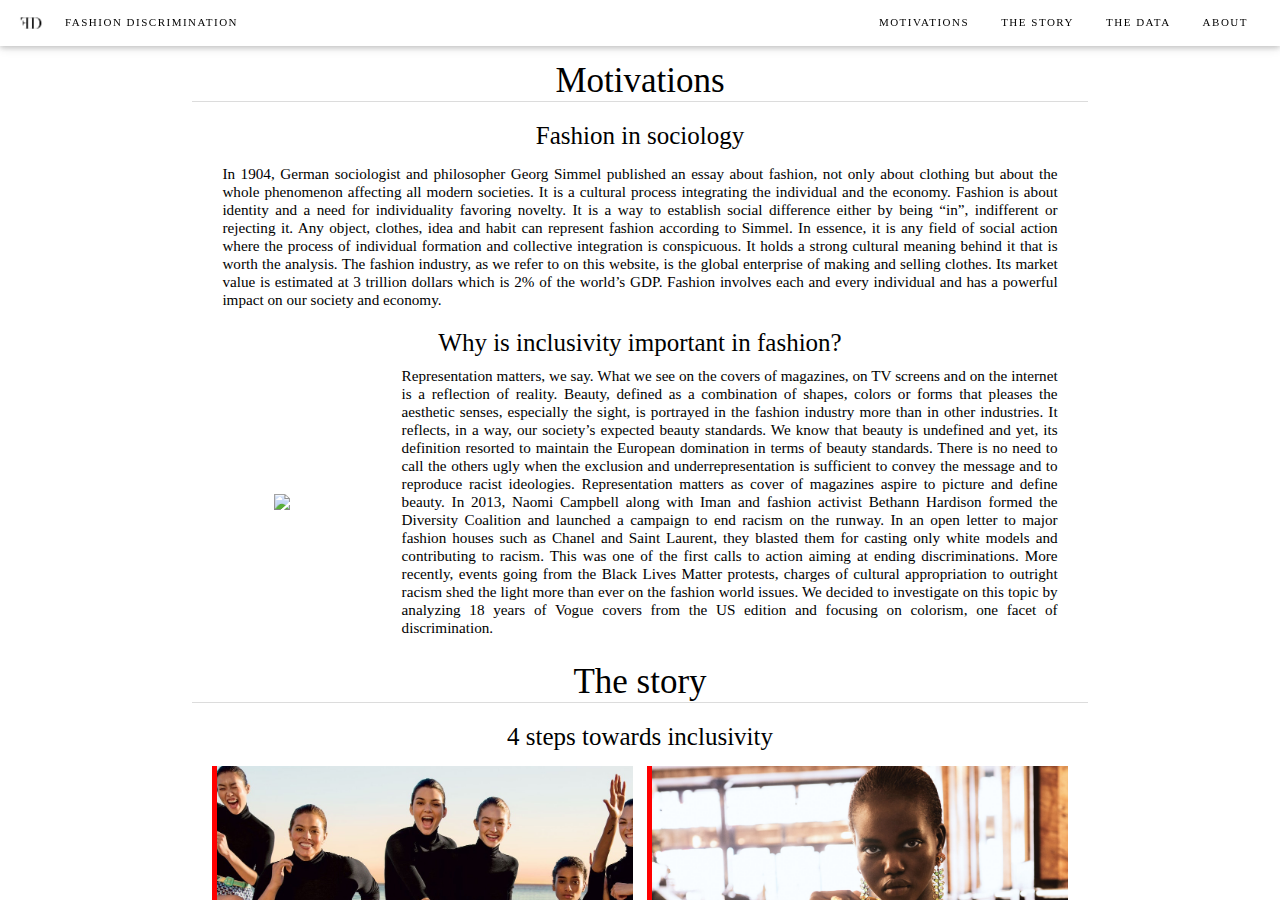
==== docs/index.html @ 19dc4356 "Update index.html" ====
<html>
<head>
<!-- Global site tag (gtag.js) - Google Analytics -->
	<script async src="https://www.googletagmanager.com/gtag/js?id=G-E72RQTN4ND">

	
	</script>
	<script>

  window.dataLayer = window.dataLayer || [];
  function gtag(){dataLayer.push(arguments);}
  gtag('js', new Date());
  gtag('config', 'G-E72RQTN4ND');
	
	</script>
<!-- Google Tag Manager -->
	<script>

(function(w,d,s,l,i){w[l]=w[l]||[];w[l].push({'gtm.start':
	new Date().getTime(),event:'gtm.js'});var f=d.getElementsByTagName(s)[0],
	j=d.createElement(s),dl=l!='dataLayer'?'&l='+l:'';j.async=true;j.src=
	'https://www.googletagmanager.com/gtm.js?id='+i+dl;f.parentNode.insertBefore(j,f);
	})(window,document,'script','dataLayer','GTM-WVWSXB2');
	
	</script>
<!-- End Google Tag Manager -->
	<title>FD - Fashion Discrimination</title>
	<link rel="shortcut icon" href="asset/favicon.ico" />
	<link rel="apple-touch-icon" href="asset/favicon.ico" />
	<meta http-equiv="Content-Type" content="text/html; charset=UTF-8" />
	<link rel="stylesheet" href="asset/css/style.css" />
	<link rel="stylesheet" href="asset/css/animate.css" />


	</script>
	<script src="https://ajax.googleapis.com/ajax/libs/jquery/3.2.1/jquery.min.js">

	
	</script>
	<script src="asset/script/script.js">

	
	</script>
</head>
<body class="accueilbody">
<!-- Google Tag Manager (noscript) -->
<noscript>
	<iframe src="https://www.googletagmanager.com/ns.html?id=GTM-WVWSXB2" height="0" width="0" style="display:none;visibility:hidden"></iframe> 
</noscript>
<!-- End Google Tag Manager (noscript) -->
<div align="center" style="overflow:auto; height:100%; weight:100%; position:relative;">
	<div class="w3-top">
		<div class="w3-bar w3-white w3-wide w3-padding w3-card">
			<img width="30px" align="left" src="asset/logo.png"> <a class="w3-bar-item2 w3-button hue"> <b>Fashion</b> Discrimination</a> 
			<div class="w3-right w3-hide-small">
				<a href="#top" class="w3-bar-item2 w3-button hue">Motivations</a> <a href="#articles_table" class="w3-bar-item2 w3-button hue">The Story</a> <a href="#data" class="w3-bar-item2 w3-button hue">The Data</a> <a href="#about" class="w3-bar-item2 w3-button hue">About</a> 
			</div>
		</div>
	</div>
	<p id="top" class="anchor">
	</p>
	<div class="box animated fadeinup">
		<div style="padding:35px 0 0 0;">
		</div>
		<div class="divth">
			Motivations 
		</div>
		<div id="ssdivth">Fashion in sociology</div>
		<p class="corps texte">
			In 1904, German sociologist and philosopher Georg Simmel published an essay about fashion, not only about clothing but about the whole phenomenon affecting all modern societies. It is a cultural process integrating the individual and the economy. Fashion is about identity and a need for individuality favoring novelty. It is a way to establish social difference either by being “in”, indifferent or rejecting it. Any object, clothes, idea and habit can represent fashion according to Simmel. In essence, it is any field of social action where the process of individual formation and collective integration is conspicuous. It holds a strong cultural meaning behind it that is worth the analysis. The fashion industry, as we refer to on this website, is the global enterprise of making and selling clothes. Its market value is estimated at 3 trillion dollars which is 2% of the world’s GDP. Fashion involves each and every individual and has a powerful impact on our society and economy.
	</p>
		<div id="ssdivth">
			Why is inclusivity important in fashion? 
		</div>
		
				<div class='row'>
				<div class='column2'>
							<img style="max-width: 100%"src="asset/images/homepage/voguecover1.jpeg" ></img> 
				</div>
				<div class='column corps'>
								Representation matters, we say. What we see on the covers of magazines, on TV screens and on the internet is a reflection of reality. Beauty, defined as a combination of shapes, colors or forms that pleases the aesthetic senses, especially the sight, is portrayed in the fashion industry more than in other industries. It reflects, in a way, our society’s expected beauty standards. We know that beauty is undefined and yet, its definition resorted to maintain the European domination in terms of beauty standards. There is no need to call the others ugly when the exclusion and underrepresentation is sufficient to convey the message and to reproduce racist ideologies. Representation matters as cover of magazines aspire to picture and define beauty. In 2013, Naomi Campbell along with Iman and fashion activist Bethann Hardison formed the Diversity Coalition and launched a campaign to end racism on the runway. In an open letter to major fashion houses such as Chanel and Saint Laurent, they blasted them for casting only white models and contributing to racism. This was one of the first calls to action aiming at ending discriminations. More recently, events going from the Black Lives Matter protests, charges of cultural appropriation to outright racism shed the light more than ever on the fashion world issues. We decided to investigate on this topic by analyzing 18 years of Vogue covers from the US edition and focusing on colorism, one facet of discrimination. 
				</div>
			</div>
	</div>

	<div class="box animated fadeinup">
		<div class="divth">
			The story 
		</div>
		<div id="ssdivth">
		4 steps towards inclusivity
		</div>
			<div class="anchor" id="articles_table">
	</div>
		<div class="wrap">
			
			<a href="articles/19years" "> 
			<div class="tile">
				<img src='asset/images/homepage/viz1.jpg' /> 
				
				<div class="text">
	
					<h1 class="animate-text">
						1. 19 Years of Vogue US Covers 
					</h1>
					<p class="animate-text">
						An investigation of 19 years of Vogue US covers filtered by skintones. Was Vogue as inclusive in the early 2000s? 
					</p>
					
				</div>
				
				</table>
			</div>
			</a> 
			
 <a href="articles/retrospective" "> 
			<div class="tile">
				<img src='asset/images/homepage/viz4.jpg' /> 
				<div class="text">
					<h1 class="animate-text">
						2. Retrospective 
					</h1>
					<p class="animate-text">
						Each model has her own story. Skintone representation and alteration can tell a lot about mentality. 
					</p>
				</div>
			</div>
			</a>
			
			
		</div>
		
		
		<div class="wrap">
					<a href="articles/birthplaces"> 
			<div class="tile">
				<img src='https://github.com/fashiondiscrimination/fashiondiscrimination.github.io/blob/main/docs/asset/images/homepage/viz3.jpg?raw=true' /> 
				<div class="text">
					<h1 class="animate-text">
						3. Horizons 
					</h1>
					<p class="animate-text">
					Diversity is about all horizons. Is a skintone enough?
					</p>
				</div>
			</div>	</a>
		
			
			 <a href="articles/cover_race"> 
			<div class="tile">
				<img src='asset/images/homepage/viz2.jpg' /> 
				<div class="text">
					<h1 class="animate-text">
						4. Models Race
					</h1>
					<p class="animate-text">
						Who is going to win the race for the most covers?  
					</p>
				</div>
			</div>
			</a> 
			
		</div>
	</div>
	
	<div style="" class="box animated fadeinup">
		<p class="anchor" id="data">
		</p>
		<div class="divth">
			The Data 
		</div>
		<p class="corps texte">
			We downloaded the covers from The Vogue Archive website. We used the data from January 2000 to December 2018.
		<br><br>
		Then, we processed the covers with Python scripts following those steps:
		<br><br>
		- Identification of model faces by facial detection using the OpenCV library : we identified the region of the face and we cropped the images down to size.
		<br><br>
		<img src="asset/images/homepage/i1.png" width="500"/>
		<br><br>
		- Identification of the skin tone and the lightness value : we fitted several k-means clustering models to. The clustering models varied in terms of which features were used (rgb and hsl color values) as well as how many clusters were formed (2 or 3). The script filtered out just the pixels that were determined by the computer model to contain skin, and calculated and stored the median rgb color, as well as the corresponding lightness value. The results of all of the valid clustering models were averaged together.		
		<br><br>
		<img src="asset/images/homepage/i2.png" width="500"/>
	</div>
	<div style="" class="box animated fadeinup">
		<div class="divth">
			About 
		</div>
		<p id="about" class="anchor">
		</p>
		<table width="100%" id="contacttable">
			<td class="footer2" style="padding: 3em; width: 30em;" valign="center"> We are four students at ENSAE Paris : Erwan, Lilia, Sarah, Amale. This website has been made for a data storytelling project and is aimed at raising awareness about discriminations in the fashion industry with innovative data science tools.<br> </td>
				</td>
				
				
					<td  style="padding: 1em;" valign="top"> 
				<div style="width: 100%">
					<iframe width="100%" height="200" frameborder="0" scrolling="no" marginheight="0" marginwidth="0" src="https://maps.google.com/maps?width=100%25&amp;height=200&amp;hl=en&amp;q=5%20avenue%20Henry%20Le%20Chatelier%2091120%20Palaiseau+(ENSAE)&amp;t=&amp;z=14&amp;ie=UTF8&amp;iwloc=B&amp;output=embed"></iframe> 
				</div>
				</td>
				
				
					<td style="padding: 3em;" valign="center"> 
				<p class="footer2" style="text-align:left">
				Contact us : <br> <a href="mailto:fashiondiscrimination@gmail.com" style="text-decoration: underline">fashiondiscrimination@gmail.com</a> 
				</p>
			</td>
			
				
			
			</table>
		</div>
	</div>
</div>
</body>
</html>
---- docs/asset/css/style.css ----
/* polices
font-family: 'Open Sans Condensed', sans-serif;
font-family: 'Abril Fatface', cursive;
font-family: 'Parisienne', cursive;
*/
/* --------------------
En tête
-------------------- */

@import 'asset/css/font-awesome.min.css';
@import 'Font_1/font_stylesheet.css';
@import url(//db.onlinewebfonts.com/c/966f3ed4332d5651f58424eb7c31d09f?family=Chap+Regular);


::-webkit-scrollbar {	width: 0; background: transparent;}

hr {	width: 85%;}
.accueilbody {	
	background-color: rgba(256, 256, 256, .3);
	scroll-behavior: smooth;
	
}

.articlebody {	
	background-color: rgba(256, 256, 256, .3);
	}

a {	
	color: black;
	text-decoration: none;	
}

a.link {	
	color: gray;
	-webkit-text-decoration: underline dotted gray;
}

/*************************************************************************/

/**************************	tableaux	**************************/

/*************************************************************************/


.divth {
		font-size: 35px; 
		font-family:'Canela-Light';
		text-align: center;
		color: black; 
		border-bottom: 0.5px solid #DCDCDC;
		margin-bottom: 15px;
		margin-top: 50x;	
			width: 100%;
}

	#ssdivth {
		font-size: 25px; 
		font-family:'Canela-Light';
		text-align: center;
		color: black; 
		margin-bottom: 10px;
		margin-top: 20px;
}



#contacttable, #propostable {
	margin: auto; 
	border-spacing: 0; 
	border-collapse: collapse;
	width: 100%;
}

	#contacttable td {
		font-size:10px;
		margin: auto;
	}

#socialcontact {
	margin: auto;  
	font-size: 45px; 
	color: rgba(133, 109, 142, 1.0);
}

	#socialcontact td {
		transition: all 1s;
	}

	#socialcontact td:hover {
		color: rgba(133, 109, 142, 0.5); 
		transition: all 1s;
	}

.thumb {
	width: 100%; 
	transition: all 1s;
}

.thumbarttitle {
	margin: auto; 
	font-size: 20px; 
	font-weight: bold;
}

.thumbcorps {
	padding: 0 20px; 
	margin: auto;
}

/*************************************************************************/

/************************** texte mise en forme	**************************/

/*************************************************************************/

.titre {
	font-size: 5em; 
	font-family: 'Canela-Light'; /**, cursive; **/
	margin: 1em 0 0 0;
	width: fit-content;
	padding: 0 .4em;
	
}

.pagetitre {	
	text-align: center; 
	font-size: 1.5em;
}


.corps {
	font-family: 'GT Walsheim Pro';
	font-weight: 100;
	color: black; 
	text-align: justify; 
	font-size: 0.95em;
	padding: 0 2em;
}



.quote {
	font-size: 1.5em;
	font-family: 'Canela-Light';
	padding: 0 2em;
}

.footer2 {
	font-family: 'GT Pressura Mono Light Light';
	color: black; 
	text-align: justify; 
	font-size: 12px;
	padding: 0 2em;
}


.foot {
	padding:20px 0 0 0;
}


/*************************************************************************/

/**************************	mise en page	**************************/

/*************************************************************************/
	
.box {
	width: 70%; 
	height: auto;
	margin: 2% 0;
}

/*************************************************************************/

/**************************	articles	**************************/

/*************************************************************************/

.artfond {
	width: 70%; 
	margin: 0;
	background: white; 
	font-family: 'GT Welsheim Pro';
	padding: 0 0 0 0;

}

.artititre {
	color: black;
	font-size: 3em; 
	font-family: 'Canela-Light';
	line-height: 1;
	margin-bottom: 3%; margin-top: 4%; margin-left:0;
	text-align:center;
}

#backbutton {
	font-family: 'GT Walsheim Pro';
	font-size: 0.9em;
	color: black;
	top: 0; 
	left: 0;
	padding: 1em;
	position: fixed;
}

#backbutton a {	
	color: black
}

.artimeta {
	color: gray;
	font-family: 'Open Sans', sans-serif;
	padding: 2em;
	text-align: right;
	display: block;
}



.petittitre {
	color: white;
	text-transform: uppercase;
	display: inline-block;
	text-align: center;
	background: black;
	font-size: 1.5em;
	width: 100%;
	margin-bottom: 0.3em;
}

.petittitre2 {
	color: black;
	text-transform: uppercase;
	background: white;
	font-size: 2em;
	padding: .3em;
	font-family: 'Open Sans Condensed', sans-serif;
}

#tousarticles, #tousarticlesbar, #tousarticlestable, #categories, #motsclef {
	width: 100%;
	border-spacing: 1em;
}

#tousarticles {
	margin-top: 2.4em;
}

#tousarticlesbar {
	margin-bottom: 5em;
}

	#tousarticles td, #tousarticlesbar td {
		background: white; 
		padding: 0 .5em;
		text-transform: uppercase; 
		font-family: 'GT Walsheim Pro';
	}

	#tousarticlesbar td{
		font-size: 1.7em;
		font-family: 'GT Walsheim Pro', sans-serif;
		width: 33%;
	}

	#tousarticlestable td {
		width: 25%;
		font-family: 'GT Walsheim Pro';
		font-size: 1em;
		padding: 1em;
		background-size: contain;
		background-repeat: no-repeat;
	}

	#tousarticlestable td p {
		padding: 1em; 
		background: rgba(256, 256, 256, .8);
	}

	 #categories td, #motsclef td {
		background: rgba(256, 256, 256, .8);
		color: black;
		font-size: 1.7em;
		font-family: 'GT Walsheim Pro';
		width: 25%;
		padding: 1.4em;
		transition: all 1s;
	}

		#categories td:hover {
			background: #efcdc3;
			color: white;
			transition: all 1.4s;
		}
		
		#motsclef td:hover {
			background: #c4cfcf;
			color: white;
			transition: all 1.4s;
		}

.meftitre1 {
		font-family: 'GT Walsheim Pro' ; 
		font-weight: bold;
		font-style:normal;
		font-size:0.9em;
		text-transform: uppercase;
		letter-spacing: 1px; 
		color: black; 
}



/*************************************************************************/

/**************************	autres		**************************/

/*************************************************************************/

.hue {
	background-color: '#FFFFFF'; /**-webkit-linear-gradient(120deg, #da8c7b, #55bdba);
	-webkit-background-clip: text;
	-webkit-text-fill-color: transparent;
	-webkit-animation: hue 5s infinite linear;
	-moz-animation: hue 5s infinite linear;**/
}


.hue:hover {
	background-image: -webkit-linear-gradient(120deg, #18ddaa, #20529d);
	-webkit-background-clip: text;
	-webkit-text-fill-color: transparent;
	-webkit-animation: hue 5s infinite linear;
	-moz-animation: hue 5s infinite linear;
}


.hue2 {
	background-image: -webkit-linear-gradient(120deg, #18ddaa, #20529d);
	-webkit-background-clip: text;
	-webkit-text-fill-color: transparent;
	-webkit-animation: hue 1s infinite linear;
	-moz-animation: hue 1s infinite linear;
}




.anchor {	
	position: absolute; top: -50px;
}

.sound, .play {	
	color: white;
}

.heart{ }

/*************************************************************************/

/**************************	animations	**************************/

/*************************************************************************/

@-webkit-keyframes hue {
	from {	
		-webkit-filter: hue-rotate(0deg);
	}
	to {	
		-webkit-filter: hue-rotate(360deg);
	}
}

@-webkit-keyframes hue2 {
	from {	
		-webkit-filter: hue-rotate(0deg);
	}
	to {	
		-webkit-filter: hue-rotate(360deg);
	}
}

/*************************************************************************/

/**************************FLEX STYLE	**************************/

/*************************************************************************/


.row {
  display: flex;
  flex-direction: row;
  flex-wrap: row wrap;
  width: 100%;
}

.column {
  display: flex;
  flex-direction: column;
  flex: 1;
}

.column2 {
   flex-shrink: 0; 
  flex-basis:20%;
  min-width: 20%;
  display:table-cell; vertical-align:top; text-align:center;
  margin:auto;
overflow:hidden;
}

/*************************************************************************/

/**************************	Top bar style	**************************/

/*************************************************************************/

.w3-top,.w3-bottom{position:fixed;width:100%;z-index:1}.w3-top{top:0}.w3-bottom{bottom:0}
.w3-bar{width:100%;overflow:hidden}.w3-center .w3-bar{display:inline-block;width:auto}
.w3-bar .w3-bar-item{font-family:'Canela-Light';padding:8px 16px;float:left;width:auto;border:none;display:block;outline:0} 
.w3-bar .w3-bar-item2{font-family: 'GT Walsheim Pro' ; 
		font-weight: 300;
		font-style:normal;
		font-size:11px;
		letter-spacing: 1.5px;
		text-transform: uppercase; 
		color: black;padding:8px 16px;
		float:left;
		width:auto;
		border:none;
		display:block;
		outline:0}
.w3-bar .w3-dropdown-hover,.w3-bar .w3-dropdown-click{position:static;float:left}
.w3-bar .w3-button{white-space:normal}

.w3-white,.w3-hover-white:hover{color:#000!important;background-color:#fff!important}
.w3-wide{letter-spacing:0px}
.w3-padding{padding:8px 16px!important}
.w3-card,.w3-card-2{box-shadow:0 2px 5px 0 rgba(0,0,0,0.16),0 2px 10px 0 rgba(0,0,0,0.12)}
.w3-right{float:right!important}


html{box-sizing:border-box}*,*:before,*:after{box-sizing:inherit}
html{-ms-text-size-adjust:100%;-webkit-text-size-adjust:100%}body{margin:0}


.w3-bar-block .w3-bar-item{width:100%;display:block;padding:8px 16px;text-align:left;border:none;white-space:normal;float:none;outline:0}
.w3-bar-block.w3-center .w3-bar-item{text-align:center}.w3-block{display:block;width:100%}
.w3-responsive{display:block;overflow-x:auto}
.w3-container:after,.w3-container:before,.w3-panel:after,.w3-panel:before,.w3-row:after,.w3-row:before,.w3-row-padding:after,.w3-row-padding:before,
.w3-cell-row:before,.w3-cell-row:after,.w3-clear:after,.w3-clear:before,.w3-bar:before,.w3-bar:after{content:"";display:table;clear:both}
.w3-col,.w3-half,.w3-third,.w3-twothird,.w3-threequarter,.w3-quarter{float:left;width:100%}
.w3-col.s1{width:8.33333%}.w3-col.s2{width:16.66666%}.w3-col.s3{width:24.99999%}.w3-col.s4{width:33.33333%}
.w3-col.s5{width:41.66666%}.w3-col.s6{width:49.99999%}.w3-col.s7{width:58.33333%}.w3-col.s8{width:66.66666%}
.w3-col.s9{width:74.99999%}.w3-col.s10{width:83.33333%}.w3-col.s11{width:91.66666%}.w3-col.s12{width:99.99999%}
@media (min-width:601px){.w3-col.m1{width:8.33333%}.w3-col.m2{width:16.66666%}.w3-col.m3,.w3-quarter{width:24.99999%}.w3-col.m4,.w3-third{width:33.33333%}
.w3-col.m5{width:41.66666%}.w3-col.m6,.w3-half{width:49.99999%}.w3-col.m7{width:58.33333%}.w3-col.m8,.w3-twothird{width:66.66666%}
.w3-col.m9,.w3-threequarter{width:74.99999%}.w3-col.m10{width:83.33333%}.w3-col.m11{width:91.66666%}.w3-col.m12{width:99.99999%}}
@media (min-width:993px){.w3-col.l1{width:8.33333%}.w3-col.l2{width:16.66666%}.w3-col.l3{width:24.99999%}.w3-col.l4{width:33.33333%}
.w3-col.l5{width:41.66666%}.w3-col.l6{width:49.99999%}.w3-col.l7{width:58.33333%}.w3-col.l8{width:66.66666%}
.w3-col.l9{width:74.99999%}.w3-col.l10{width:83.33333%}.w3-col.l11{width:91.66666%}.w3-col.l12{width:99.99999%}}
.w3-rest{overflow:hidden}.w3-stretch{margin-left:-16px;margin-right:-16px}
.w3-content,.w3-auto{margin-left:auto;margin-right:auto}.w3-content{max-width:980px}.w3-auto{max-width:1140px}
.w3-cell-row{display:table;width:100%}.w3-cell{display:table-cell}
.w3-cell-top{vertical-align:top}.w3-cell-middle{vertical-align:middle}.w3-cell-bottom{vertical-align:bottom}
.w3-hide{display:none!important}.w3-show-block,.w3-show{display:block!important}.w3-show-inline-block{display:inline-block!important}
@media (max-width:1205px){.w3-auto{max-width:95%}}
@media (max-width:720px){.w3-modal-content{margin:0 10px;width:auto!important}.w3-modal{padding-top:30px}
.w3-dropdown-hover.w3-mobile .w3-dropdown-content,.w3-dropdown-click.w3-mobile .w3-dropdown-content{position:relative}	
.w3-hide-small{display:none!important}.w3-mobile{display:block;width:100%!important}.w3-bar-item.w3-mobile,.w3-dropdown-hover.w3-mobile,.w3-dropdown-click.w3-mobile{text-align:center}
.w3-dropdown-hover.w3-mobile,.w3-dropdown-hover.w3-mobile .w3-btn,.w3-dropdown-hover.w3-mobile .w3-button,.w3-dropdown-click.w3-mobile,.w3-dropdown-click.w3-mobile .w3-btn,.w3-dropdown-click.w3-mobile .w3-button{width:100%}}
@media (max-width:768px){.w3-modal-content{width:500px}.w3-modal{padding-top:50px}}
@media (min-width:993px){.w3-modal-content{width:900px}.w3-hide-large{display:none!important}.w3-sidebar.w3-collapse{display:block!important}}
@media (max-width:2000px) and (min-width:701px){.w3-hide-medium{display:none!important}}
@media (max-width:2000px){.w3-sidebar.w3-collapse{display:none}.w3-main{margin-left:0!important;margin-right:0!important}.w3-auto{max-width:100%}}
.w3-overlay{position:fixed;display:none;width:100%;height:100%;top:0;left:0;right:0;bottom:0;background-color:rgba(0,0,0,0.5);z-index:2}
.w3-display-topleft{position:absolute;left:0;top:0}.w3-display-topright{position:absolute;right:0;top:0}
.w3-display-bottomleft{position:absolute;left:0;bottom:0}.w3-display-bottomright{position:absolute;right:0;bottom:0}
.w3-display-middle{position:absolute;top:50%;left:50%;transform:translate(-50%,-50%);-ms-transform:translate(-50%,-50%)}
.w3-display-left{position:absolute;top:50%;left:0%;transform:translate(0%,-50%);-ms-transform:translate(-0%,-50%)}
.w3-display-right{position:absolute;top:50%;right:0%;transform:translate(0%,-50%);-ms-transform:translate(0%,-50%)}
.w3-display-topmiddle{position:absolute;left:50%;top:0;transform:translate(-50%,0%);-ms-transform:translate(-50%,0%)}
.w3-display-bottommiddle{position:absolute;left:50%;bottom:0;transform:translate(-50%,0%);-ms-transform:translate(-50%,0%)}
.w3-display-container:hover .w3-display-hover{display:block}.w3-display-container:hover span.w3-display-hover{display:inline-block}.w3-display-hover{display:none}
.w3-display-position{position:absolute}
.w3-circle{border-radius:50%}
.w3-round-small{border-radius:2px}.w3-round,.w3-round-medium{border-radius:4px}.w3-round-large{border-radius:8px}.w3-round-xlarge{border-radius:16px}.w3-round-xxlarge{border-radius:32px}
.w3-row-padding,.w3-row-padding>.w3-half,.w3-row-padding>.w3-third,.w3-row-padding>.w3-twothird,.w3-row-padding>.w3-threequarter,.w3-row-padding>.w3-quarter,.w3-row-padding>.w3-col{padding:0 8px}
.w3-container,.w3-panel{padding:0.01em 16px}.w3-panel{margin-top:16px;margin-bottom:16px}
.w3-code,.w3-codespan{font-family:Consolas,"courier new";font-size:16px}
.w3-code{width:auto;background-color:#fff;padding:8px 12px;border-left:4px solid #4CAF50;word-wrap:break-word}
.w3-codespan{color:crimson;background-color:#f1f1f1;padding-left:4px;padding-right:4px;font-size:110%}

/*
TILES ARTICLES
*/
@media (max-width: 100px) {
  .wrap {
  display: flex;
   flex-direction: row;
    justify-content: center;
    margin: 10px auto;
    position: absolute;
    text-align:center;
    flex-wrap: wrap;
  }
  
}

.tile
{
  width:47%;
  height:200px;
    
  margin:5px;
  background-color:rgb(255,0,0);
  display:inline-block;
  background-size:cover;
  position:relative;
  cursor:pointer;
  transition: all 0.4s ease-out;
  
  overflow:hidden;
  color:white;
  font-family:'GT Walsheim Pro';
  
  text-align: left;
}
.tile img
{
  height:100%;
  position:absolute;
  top:0;
  left:5;
  z-index:0;
  transition: all 0.4s ease-out;
}
.tile .text
{
/*   z-index:99; */
  position:absolute;
  padding:30px;
  height:calc(100% - 60px);
 font-size: 10px;
}
.tile h1
{

  font-weight:bold;
  margin:0;
  transform: translateX(200px);

}
.tile h2
{
  font-weight:100;
  margin:20px 0 0 0;
  font-style:italic;
   transform: translateX(200px);
}
.tile p
{

  font-weight:300;
  margin:20px 0 0 0;
  line-height: 20px;
  transform: translateX(-200px);
  transition-delay: 0.2s;
    font-style:italic;
}
.animate-text
{
  opacity:0;
  transition: all 0.6s ease-in-out;
}
.tile:hover
{

  transform:scale(1.05);
}
.tile:hover img
{
  opacity: 0.2;
}
.tile:hover .animate-text
{
  transform:translateX(0);
  opacity:1;
}


.tile:hover span
{
  opacity:1;
  transform:translateY(0px);
}
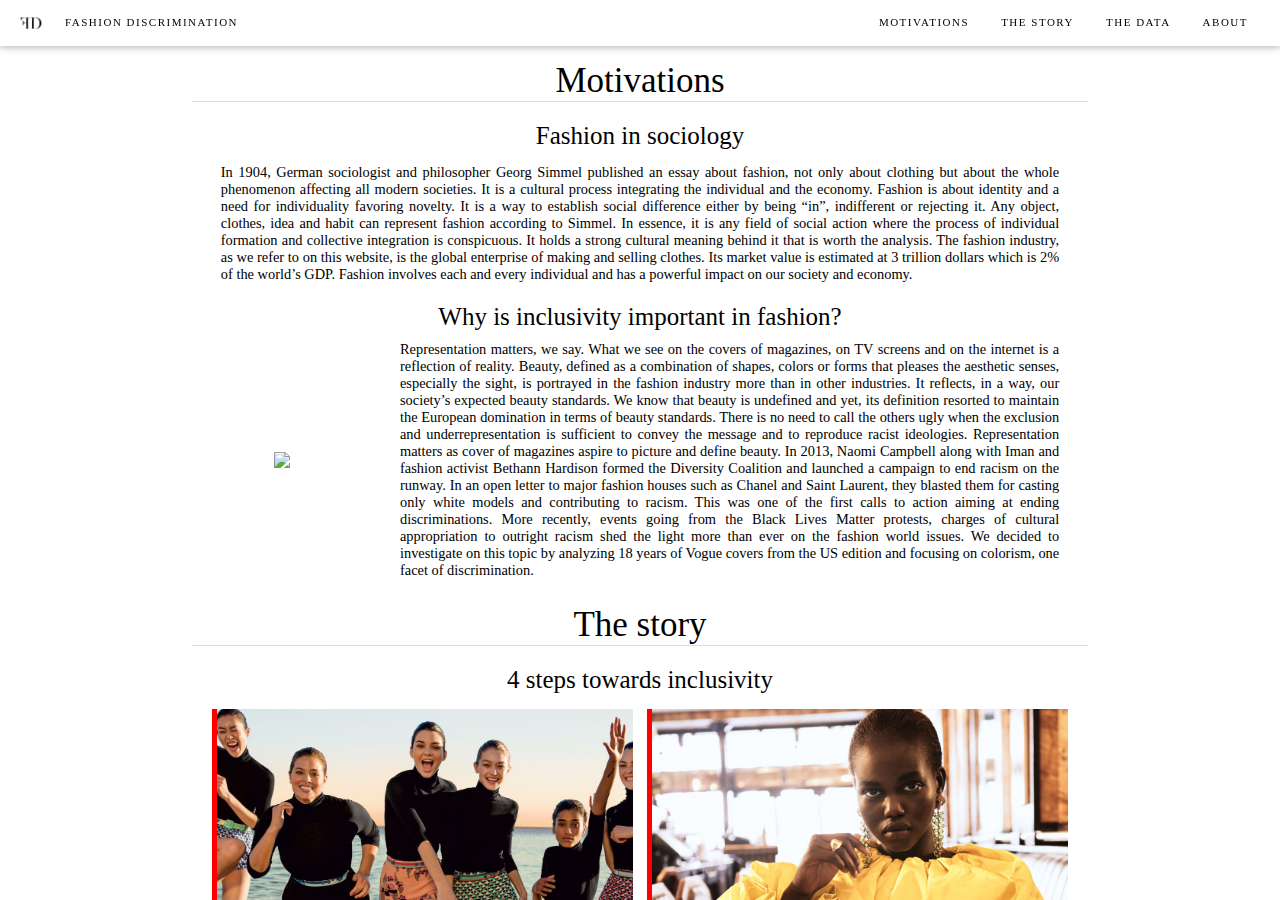
==== commit aae26e16: "update" ====
--- a/docs/index.html
+++ b/docs/index.html
@@ -8,30 +8,44 @@
 	<script>
 
   window.dataLayer = window.dataLayer || [];
-  function gtag(){dataLayer.push(arguments);}
-  gtag('js', new Date());
-  gtag('config', 'G-E72RQTN4ND');
+function gtag() {
+	dataLayer.push(arguments);
+}
+
+gtag('js', new Date());
+gtag('config', 'G-E72RQTN4ND');
 	
 	</script>
 <!-- Google Tag Manager -->
 	<script>
 
-(function(w,d,s,l,i){w[l]=w[l]||[];w[l].push({'gtm.start':
-	new Date().getTime(),event:'gtm.js'});var f=d.getElementsByTagName(s)[0],
-	j=d.createElement(s),dl=l!='dataLayer'?'&l='+l:'';j.async=true;j.src=
-	'https://www.googletagmanager.com/gtm.js?id='+i+dl;f.parentNode.insertBefore(j,f);
-	})(window,document,'script','dataLayer','GTM-WVWSXB2');
-	
-	</script>
-<!-- End Google Tag Manager -->
-	<title>FD - Fashion Discrimination</title>
+(function(w, d, s, l, i) {
+	w[l] = w[l] || [];
+	w[l].push({
+		'gtm.start': new Date().getTime(),
+		event: 'gtm.js'
+	});
+	var f = d.getElementsByTagName(s)[0],
+		j = d.createElement(s),
+		dl = l != 'dataLayer'?'&l=' + l: '';
+	j.async = true;
+	j.src = 'https://www.googletagmanager.com/gtm.js?id=' +i + dl;
+	f.parentNode.insertBefore(j, f);
+})(window, document, 'script', 'dataLayer', 'GTM-WVWSXB2');
+		
+		</script>
+	<!-- End Google Tag Manager -->
+		<title>FD - Fashion Discrimination</title>
+	
 	<link rel="shortcut icon" href="asset/favicon.ico" />
+	
 	<link rel="apple-touch-icon" href="asset/favicon.ico" />
+	
 	<meta http-equiv="Content-Type" content="text/html; charset=UTF-8" />
+	
 	<link rel="stylesheet" href="asset/css/style.css" />
+	
 	<link rel="stylesheet" href="asset/css/animate.css" />
-
-
 	</script>
 	<script src="https://ajax.googleapis.com/ajax/libs/jquery/3.2.1/jquery.min.js">
 
@@ -43,174 +57,163 @@
 	</script>
 </head>
 <body class="accueilbody">
-<!-- Google Tag Manager (noscript) -->
-<noscript>
-	<iframe src="https://www.googletagmanager.com/ns.html?id=GTM-WVWSXB2" height="0" width="0" style="display:none;visibility:hidden"></iframe> 
-</noscript>
-<!-- End Google Tag Manager (noscript) -->
-<div align="center" style="overflow:auto; height:100%; weight:100%; position:relative;">
-	<div class="w3-top">
-		<div class="w3-bar w3-white w3-wide w3-padding w3-card">
-			<img width="30px" align="left" src="asset/logo.png"> <a class="w3-bar-item2 w3-button hue"> <b>Fashion</b> Discrimination</a> 
-			<div class="w3-right w3-hide-small">
-				<a href="#top" class="w3-bar-item2 w3-button hue">Motivations</a> <a href="#articles_table" class="w3-bar-item2 w3-button hue">The Story</a> <a href="#data" class="w3-bar-item2 w3-button hue">The Data</a> <a href="#about" class="w3-bar-item2 w3-button hue">About</a> 
+	<!-- Google Tag Manager (noscript) -->
+	<noscript>
+		<iframe src="https://www.googletagmanager.com/ns.html?id=GTM-WVWSXB2" height="0" width="0" style="display:none;visibility:hidden"></iframe>
+	</noscript>
+	<!-- End Google Tag Manager (noscript) -->
+	<div align="center" style="overflow:auto; height:100%; weight:100%; position:relative;">
+		<div class="w3-top">
+			<div class="w3-bar w3-white w3-wide w3-padding w3-card">
+				<img width="30px" align="left" src="asset/logo.png"><a class="w3-bar-item2 w3-button hue"> <b>Fashion</b> Discrimination</a>
+				
+				<div class="w3-right w3-hide-small"><a href="#top" class="w3-bar-item2 w3-button hue">Motivations</a> <a href="#articles_table" class="w3-bar-item2 w3-button hue">The Story</a> <a href="#data" class="w3-bar-item2 w3-button hue">The Data</a> <a href="#about" class="w3-bar-item2 w3-button hue">About</a></div>
+			</div>
+		</div>
+		
+		<p id="top" class="anchor"></p>
+		
+		<div class="box animated fadeinup">
+			<div style="padding:35px 0 0 0;"></div>
+			
+			<div class="divth">Motivations</div>
+			
+			<div id="ssdivth">Fashion in sociology</div>
+			
+			<p class="corps texte">In 1904, German sociologist and philosopher Georg Simmel published an essay about fashion, not only about clothing but about the whole phenomenon affecting all modern societies. It is a cultural process integrating the individual and the economy. Fashion is about identity and a need for individuality favoring novelty. It is a way to establish social difference either by being “in”, indifferent or rejecting it. Any object, clothes, idea and habit can represent fashion according to Simmel. In essence, it is any field of social action where the process of individual formation and collective integration is conspicuous. It holds a strong cultural meaning behind it that is worth the analysis. The fashion industry, as we refer to on this website, is the global enterprise of making and selling clothes. Its market value is estimated at 3 trillion dollars which is 2% of the world’s GDP. Fashion involves each and every individual and has a powerful impact on our society and economy.</p>
+			
+			<div id="ssdivth">Why is inclusivity important in fashion?</div>
+			
+			<div class='row'>
+				<div class='column2'>
+					<img style="max-width: 100%"src="asset/images/homepage/voguecover1.jpeg" >
+					</img>
+				</div>
+				
+				<div class='column corps'>Representation matters, we say. What we see on the covers of magazines, on TV screens and on the internet is a reflection of reality. Beauty, defined as a combination of shapes, colors or forms that pleases the aesthetic senses, especially the sight, is portrayed in the fashion industry more than in other industries. It reflects, in a way, our society’s expected beauty standards. We know that beauty is undefined and yet, its definition resorted to maintain the European domination in terms of beauty standards. There is no need to call the others ugly when the exclusion and underrepresentation is sufficient to convey the message and to reproduce racist ideologies. Representation matters as cover of magazines aspire to picture and define beauty. In 2013, Naomi Campbell along with Iman and fashion activist Bethann Hardison formed the Diversity Coalition and launched a campaign to end racism on the runway. In an open letter to major fashion houses such as Chanel and Saint Laurent, they blasted them for casting only white models and contributing to racism. This was one of the first calls to action aiming at ending discriminations. More recently, events going from the Black Lives Matter protests, charges of cultural appropriation to outright racism shed the light more than ever on the fashion world issues. We decided to investigate on this topic by analyzing 18 years of Vogue covers from the US edition and focusing on colorism, one facet of discrimination.</div>
+			</div>
+		</div>
+		
+		<div class="box animated fadeinup">
+			<div class="divth">The story</div>
+			
+			<div id="ssdivth">4 steps towards inclusivity</div>
+			
+			<div class="anchor" id="articles_table"></div>
+			
+			<div class="wrap"><a href="articles/19years" "> 
+				<div class="tile">
+					<img src='asset/images/homepage/viz1.jpg' /> 
+					
+					<div class="text">
+		
+						<h1 class="animate-text">
+							1. 19 Years of Vogue US Covers 
+						</h1>
+						<p class="animate-text">
+							An investigation of 19 years of Vogue US covers filtered by skintones. Was Vogue as inclusive in the early 2000s? 
+						</p>
+						
+					</div>
+					
+					</table>
+				</div>
+				</a> 
+				
+	 <a href="articles/retrospective" ">
+				<div class="tile">
+					<img src='asset/images/homepage/viz4.jpg' />
+					
+					<div class="text">
+						<h1 class="animate-text">2. Retrospective</h1>
+						
+						<p class="animate-text">Each model has her own story. Skintone representation and alteration can tell a lot about mentality.</p>
+					</div>
+				</div>
+			</a></div>
+			
+			<div class="wrap"><a href="articles/birthplaces">
+				<div class="tile">
+					<img src='https://github.com/fashiondiscrimination/fashiondiscrimination.github.io/blob/main/docs/asset/images/homepage/viz3.jpg?raw=true' />
+					
+					<div class="text">
+						<h1 class="animate-text">3. Horizons</h1>
+						
+						<p class="animate-text">Diversity is about all horizons. Is a skintone enough?</p>
+					</div>
+				</div>
+				</a>
+				
+					
+					 <a href="articles/cover_race">
+					<div class="tile">
+						<img src='asset/images/homepage/viz2.jpg' />
+						
+						<div class="text">
+							<h1 class="animate-text">4. Models Race</h1>
+							
+							<p class="animate-text">Who is going to win the race for the most covers?</p>
+						</div>
+					</div>
+			</a></div>
+		</div>
+		
+		<div style="" class="box animated fadeinup">
+			<p class="anchor" id="data"></p>
+			
+			<div class="divth">The Data</div>
+			
+			<div class='row'>
+				<div class='column corps'>The Vogue covers data is collected from the website The Pudding [1]. We were able to perform the faces detection and skin tone extractions thanks to their open-source data and scripts. The data obtained are the covers of the Vogue magazine from January 2000 to December 2018 on the Vogue Archive Website. <br>
+					The covers are processed following those steps: the identification of model faces by facial detection using the OpenCV library The identification of the skin tone and the lightness values with k-means clustering. In the first article, skin colors are grouped using a k-means clustering algorithm with the average tone being the center of the cluster. In the third article, models’ birth countries are retrieved on Wikipedia with a scrapping algorithm using BS4. <br>  Figures about the 2020 Fashion Week are collected from the Business of Fashion website [2] where they provide insightful information about inclusivity during FW.  Most of the events and facts described in our articles come from Wikipedia or diverse news sources and pages such as Diet Prada [3]. Flourish, Datawrapper, Plotly.js were used to create dynamic visualizations. 
+					
+				</div>
+				
+				<div class='column'>
+					
+									
+					<img align="center" src="asset/images/homepage/i1.png" width="300" />
+					</img>
+					<br> <br>
+					<img  src="asset/images/homepage/i2.png" width="300" />
+					</img>
+				</div>
+			</div>
+
+
+			
+		</div>
+		
+		<div style="" class="box animated fadeinup">
+			<div class="divth">About</div>
+			
+			<p id="about" class="anchor"></p>
+			
+			<table width="100%" id="contacttable">
+				<td class="footer2" style="padding: 3em; width: 30em;" valign="center">We are four students at ENSAE Paris : Erwan, Lilia, Sarah, Amale. This website has been made for a data storytelling project and is aimed at raising awareness about discriminations in the fashion industry with innovative data science tools.
+					<br>
+				</td>
+				</td>
+				
+				<td  style="padding: 1em;" valign="top">
+					<div style="width: 100%">
+						<iframe width="100%" height="200" frameborder="0" scrolling="no" marginheight="0" marginwidth="0" src="https://maps.google.com/maps?width=100%25&amp;height=200&amp;hl=en&amp;q=5%20avenue%20Henry%20Le%20Chatelier%2091120%20Palaiseau+(ENSAE)&amp;t=&amp;z=14&amp;ie=UTF8&amp;iwloc=B&amp;output=embed"></iframe>
+					</div>
+				</td>
+				
+				<td style="padding: 3em;" valign="center">
+					<p class="footer2" style="text-align:left">Contact us :
+					<br><a href="mailto:fashiondiscrimination@gmail.com" style="text-decoration: underline">fashiondiscrimination@gmail.com</a></p>
+				</td>
+			</table>
+			
+			<div class='footnotes'>[1] The Pudding, "Colorism in High Fashion" : <a href='https://pudding.cool/2019/04/vogue/'>https://pudding.cool/2019/04/vogue/</a>
+				
+			<br>[2] Business of Fashion, "Fashion’s Long Road to Inclusivity"  : <a href='https://www.businessoffashion.com/articles/news-analysis/fashions-long-road-to-inclusivity'>https://www.businessoffashion.com/articles/news-analysis/fashions-long-road-to-inclusivity</a>
+			<br>[3] @diet_prada instagram account : <a href='https://www.instagram.com/diet_prada/?hl=fr'>https://www.instagram.com/diet_prada/</a>
 			</div>
 		</div>
 	</div>
-	<p id="top" class="anchor">
-	</p>
-	<div class="box animated fadeinup">
-		<div style="padding:35px 0 0 0;">
-		</div>
-		<div class="divth">
-			Motivations 
-		</div>
-		<div id="ssdivth">Fashion in sociology</div>
-		<p class="corps texte">
-			In 1904, German sociologist and philosopher Georg Simmel published an essay about fashion, not only about clothing but about the whole phenomenon affecting all modern societies. It is a cultural process integrating the individual and the economy. Fashion is about identity and a need for individuality favoring novelty. It is a way to establish social difference either by being “in”, indifferent or rejecting it. Any object, clothes, idea and habit can represent fashion according to Simmel. In essence, it is any field of social action where the process of individual formation and collective integration is conspicuous. It holds a strong cultural meaning behind it that is worth the analysis. The fashion industry, as we refer to on this website, is the global enterprise of making and selling clothes. Its market value is estimated at 3 trillion dollars which is 2% of the world’s GDP. Fashion involves each and every individual and has a powerful impact on our society and economy.
-	</p>
-		<div id="ssdivth">
-			Why is inclusivity important in fashion? 
-		</div>
-		
-				<div class='row'>
-				<div class='column2'>
-							<img style="max-width: 100%"src="asset/images/homepage/voguecover1.jpeg" ></img> 
-				</div>
-				<div class='column corps'>
-								Representation matters, we say. What we see on the covers of magazines, on TV screens and on the internet is a reflection of reality. Beauty, defined as a combination of shapes, colors or forms that pleases the aesthetic senses, especially the sight, is portrayed in the fashion industry more than in other industries. It reflects, in a way, our society’s expected beauty standards. We know that beauty is undefined and yet, its definition resorted to maintain the European domination in terms of beauty standards. There is no need to call the others ugly when the exclusion and underrepresentation is sufficient to convey the message and to reproduce racist ideologies. Representation matters as cover of magazines aspire to picture and define beauty. In 2013, Naomi Campbell along with Iman and fashion activist Bethann Hardison formed the Diversity Coalition and launched a campaign to end racism on the runway. In an open letter to major fashion houses such as Chanel and Saint Laurent, they blasted them for casting only white models and contributing to racism. This was one of the first calls to action aiming at ending discriminations. More recently, events going from the Black Lives Matter protests, charges of cultural appropriation to outright racism shed the light more than ever on the fashion world issues. We decided to investigate on this topic by analyzing 18 years of Vogue covers from the US edition and focusing on colorism, one facet of discrimination. 
-				</div>
-			</div>
 	</div>
-
-	<div class="box animated fadeinup">
-		<div class="divth">
-			The story 
-		</div>
-		<div id="ssdivth">
-		4 steps towards inclusivity
-		</div>
-			<div class="anchor" id="articles_table">
-	</div>
-		<div class="wrap">
-			
-			<a href="articles/19years" "> 
-			<div class="tile">
-				<img src='asset/images/homepage/viz1.jpg' /> 
-				
-				<div class="text">
-	
-					<h1 class="animate-text">
-						1. 19 Years of Vogue US Covers 
-					</h1>
-					<p class="animate-text">
-						An investigation of 19 years of Vogue US covers filtered by skintones. Was Vogue as inclusive in the early 2000s? 
-					</p>
-					
-				</div>
-				
-				</table>
-			</div>
-			</a> 
-			
- <a href="articles/retrospective" "> 
-			<div class="tile">
-				<img src='asset/images/homepage/viz4.jpg' /> 
-				<div class="text">
-					<h1 class="animate-text">
-						2. Retrospective 
-					</h1>
-					<p class="animate-text">
-						Each model has her own story. Skintone representation and alteration can tell a lot about mentality. 
-					</p>
-				</div>
-			</div>
-			</a>
-			
-			
-		</div>
-		
-		
-		<div class="wrap">
-					<a href="articles/birthplaces"> 
-			<div class="tile">
-				<img src='https://github.com/fashiondiscrimination/fashiondiscrimination.github.io/blob/main/docs/asset/images/homepage/viz3.jpg?raw=true' /> 
-				<div class="text">
-					<h1 class="animate-text">
-						3. Horizons 
-					</h1>
-					<p class="animate-text">
-					Diversity is about all horizons. Is a skintone enough?
-					</p>
-				</div>
-			</div>	</a>
-		
-			
-			 <a href="articles/cover_race"> 
-			<div class="tile">
-				<img src='asset/images/homepage/viz2.jpg' /> 
-				<div class="text">
-					<h1 class="animate-text">
-						4. Models Race
-					</h1>
-					<p class="animate-text">
-						Who is going to win the race for the most covers?  
-					</p>
-				</div>
-			</div>
-			</a> 
-			
-		</div>
-	</div>
-	
-	<div style="" class="box animated fadeinup">
-		<p class="anchor" id="data">
-		</p>
-		<div class="divth">
-			The Data 
-		</div>
-		<p class="corps texte">
-			We downloaded the covers from The Vogue Archive website. We used the data from January 2000 to December 2018.
-		<br><br>
-		Then, we processed the covers with Python scripts following those steps:
-		<br><br>
-		- Identification of model faces by facial detection using the OpenCV library : we identified the region of the face and we cropped the images down to size.
-		<br><br>
-		<img src="asset/images/homepage/i1.png" width="500"/>
-		<br><br>
-		- Identification of the skin tone and the lightness value : we fitted several k-means clustering models to. The clustering models varied in terms of which features were used (rgb and hsl color values) as well as how many clusters were formed (2 or 3). The script filtered out just the pixels that were determined by the computer model to contain skin, and calculated and stored the median rgb color, as well as the corresponding lightness value. The results of all of the valid clustering models were averaged together.		
-		<br><br>
-		<img src="asset/images/homepage/i2.png" width="500"/>
-	</div>
-	<div style="" class="box animated fadeinup">
-		<div class="divth">
-			About 
-		</div>
-		<p id="about" class="anchor">
-		</p>
-		<table width="100%" id="contacttable">
-			<td class="footer2" style="padding: 3em; width: 30em;" valign="center"> We are four students at ENSAE Paris : Erwan, Lilia, Sarah, Amale. This website has been made for a data storytelling project and is aimed at raising awareness about discriminations in the fashion industry with innovative data science tools.<br> </td>
-				</td>
-				
-				
-					<td  style="padding: 1em;" valign="top"> 
-				<div style="width: 100%">
-					<iframe width="100%" height="200" frameborder="0" scrolling="no" marginheight="0" marginwidth="0" src="https://maps.google.com/maps?width=100%25&amp;height=200&amp;hl=en&amp;q=5%20avenue%20Henry%20Le%20Chatelier%2091120%20Palaiseau+(ENSAE)&amp;t=&amp;z=14&amp;ie=UTF8&amp;iwloc=B&amp;output=embed"></iframe> 
-				</div>
-				</td>
-				
-				
-					<td style="padding: 3em;" valign="center"> 
-				<p class="footer2" style="text-align:left">
-				Contact us : <br> <a href="mailto:fashiondiscrimination@gmail.com" style="text-decoration: underline">fashiondiscrimination@gmail.com</a> 
-				</p>
-			</td>
-			
-				
-			
-			</table>
-		</div>
-	</div>
-</div>
 </body>
 </html>
--- a/docs/asset/css/style.css
+++ b/docs/asset/css/style.css
@@ -7,14 +7,19 @@
 En tête
 -------------------- */
 
-@import 'asset/css/font-awesome.min.css';
 @import 'Font_1/font_stylesheet.css';
-@import url(//db.onlinewebfonts.com/c/966f3ed4332d5651f58424eb7c31d09f?family=Chap+Regular);
-
+
+@media (min-width: 768px) {
+        .hidediv {
+          display: none;
+        }
+      }
 
 ::-webkit-scrollbar {	width: 0; background: transparent;}
 
 hr {	width: 85%;}
+
+
 .accueilbody {	
 	background-color: rgba(256, 256, 256, .3);
 	scroll-behavior: smooth;
@@ -133,7 +138,7 @@
 	font-weight: 100;
 	color: black; 
 	text-align: justify; 
-	font-size: 0.95em;
+	font-size: 0.9em;
 	padding: 0 2em;
 }
 
@@ -158,6 +163,16 @@
 	padding:20px 0 0 0;
 }
 
+
+.footnotes{
+	font-family: 'GT Pressura Mono Light Light';
+	color: black;
+	text-align: left; 
+	font-size: 0.5em;
+	border-top: 0.3px solid #DCDCDC;
+	margin-top: 15px;
+	padding: 5px;
+}
 
 /*************************************************************************/
 
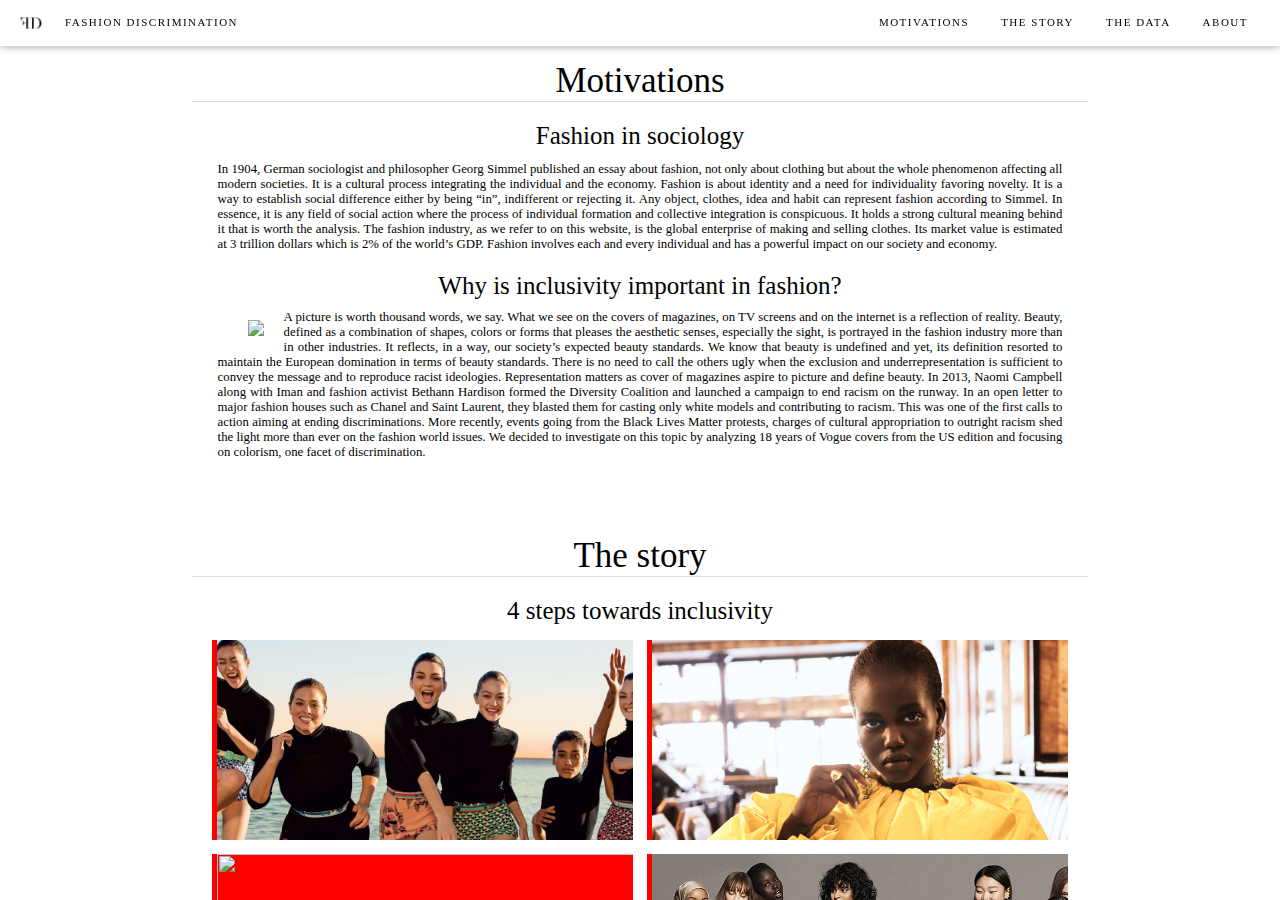
==== commit 8c6d5f20: "HTML UPDATE" ====
--- a/docs/index.html
+++ b/docs/index.html
@@ -84,14 +84,12 @@
 			
 			<div id="ssdivth">Why is inclusivity important in fashion?</div>
 			
-			<div class='row'>
-				<div class='column2'>
-					<img style="max-width: 100%"src="asset/images/homepage/voguecover1.jpeg" >
+			<div class='corps' style="min-height: 200px;">
+					<img style="max-height:200px ; width: auto; margin: 10 20 10 30;" align="left" src="asset/images/homepage/voguecover1.jpeg" >
 					</img>
-				</div>
-				
-				<div class='column corps'>Representation matters, we say. What we see on the covers of magazines, on TV screens and on the internet is a reflection of reality. Beauty, defined as a combination of shapes, colors or forms that pleases the aesthetic senses, especially the sight, is portrayed in the fashion industry more than in other industries. It reflects, in a way, our society’s expected beauty standards. We know that beauty is undefined and yet, its definition resorted to maintain the European domination in terms of beauty standards. There is no need to call the others ugly when the exclusion and underrepresentation is sufficient to convey the message and to reproduce racist ideologies. Representation matters as cover of magazines aspire to picture and define beauty. In 2013, Naomi Campbell along with Iman and fashion activist Bethann Hardison formed the Diversity Coalition and launched a campaign to end racism on the runway. In an open letter to major fashion houses such as Chanel and Saint Laurent, they blasted them for casting only white models and contributing to racism. This was one of the first calls to action aiming at ending discriminations. More recently, events going from the Black Lives Matter protests, charges of cultural appropriation to outright racism shed the light more than ever on the fashion world issues. We decided to investigate on this topic by analyzing 18 years of Vogue covers from the US edition and focusing on colorism, one facet of discrimination.</div>
-			</div>
+			
+			A picture is worth thousand words, we say. What we see on the covers of magazines, on TV screens and on the internet is a reflection of reality. Beauty, defined as a combination of shapes, colors or forms that pleases the aesthetic senses, especially the sight, is portrayed in the fashion industry more than in other industries. It reflects, in a way, our society’s expected beauty standards. We know that beauty is undefined and yet, its definition resorted to maintain the European domination in terms of beauty standards. There is no need to call the others ugly when the exclusion and underrepresentation is sufficient to convey the message and to reproduce racist ideologies. Representation matters as cover of magazines aspire to picture and define beauty. In 2013, Naomi Campbell along with Iman and fashion activist Bethann Hardison formed the Diversity Coalition and launched a campaign to end racism on the runway. In an open letter to major fashion houses such as Chanel and Saint Laurent, they blasted them for casting only white models and contributing to racism. This was one of the first calls to action aiming at ending discriminations. More recently, events going from the Black Lives Matter protests, charges of cultural appropriation to outright racism shed the light more than ever on the fashion world issues. We decided to investigate on this topic by analyzing 18 years of Vogue covers from the US edition and focusing on colorism, one facet of discrimination.</div>
+
 		</div>
 		
 		<div class="box animated fadeinup">
@@ -102,25 +100,25 @@
 			<div class="anchor" id="articles_table"></div>
 			
 			<div class="wrap"><a href="articles/19years" "> 
-				<div class="tile">
-					<img src='asset/images/homepage/viz1.jpg' /> 
+							<div class="tile">
+								<img src='asset/images/homepage/viz1.jpg' /> 
+								
+								<div class="text">
 					
-					<div class="text">
-		
-						<h1 class="animate-text">
-							1. 19 Years of Vogue US Covers 
-						</h1>
-						<p class="animate-text">
-							An investigation of 19 years of Vogue US covers filtered by skintones. Was Vogue as inclusive in the early 2000s? 
-						</p>
-						
-					</div>
-					
-					</table>
-				</div>
-				</a> 
-				
-	 <a href="articles/retrospective" ">
+									<h1 class="animate-text">
+										1. 19 Years of Vogue US Covers 
+									</h1>
+									<p class="animate-text">
+										An investigation of 19 years of Vogue US covers filtered by skintones. Was Vogue as inclusive in the early 2000s? 
+									</p>
+									
+								</div>
+								
+								</table>
+							</div>
+							</a> 
+							
+				 <a href="articles/retrospective" ">
 				<div class="tile">
 					<img src='asset/images/homepage/viz4.jpg' />
 					
@@ -139,13 +137,13 @@
 					<div class="text">
 						<h1 class="animate-text">3. Horizons</h1>
 						
-						<p class="animate-text">Diversity is about all horizons. Is a skintone enough?</p>
+						<p class="animate-text">Diversity is about all horizons. Is a skin color enough?</p>
 					</div>
 				</div>
 				</a>
-				
-					
-					 <a href="articles/cover_race">
+			
+				
+				 <a href="articles/cover_race">
 					<div class="tile">
 						<img src='asset/images/homepage/viz2.jpg' />
 						
@@ -163,25 +161,16 @@
 			
 			<div class="divth">The Data</div>
 			
-			<div class='row'>
-				<div class='column corps'>The Vogue covers data is collected from the website The Pudding [1]. We were able to perform the faces detection and skin tone extractions thanks to their open-source data and scripts. The data obtained are the covers of the Vogue magazine from January 2000 to December 2018 on the Vogue Archive Website. <br>
-					The covers are processed following those steps: the identification of model faces by facial detection using the OpenCV library The identification of the skin tone and the lightness values with k-means clustering. In the first article, skin colors are grouped using a k-means clustering algorithm with the average tone being the center of the cluster. In the third article, models’ birth countries are retrieved on Wikipedia with a scrapping algorithm using BS4. <br>  Figures about the 2020 Fashion Week are collected from the Business of Fashion website [2] where they provide insightful information about inclusivity during FW.  Most of the events and facts described in our articles come from Wikipedia or diverse news sources and pages such as Diet Prada [3]. Flourish, Datawrapper, Plotly.js were used to create dynamic visualizations. 
-					
-				</div>
-				
-				<div class='column'>
-					
-									
-					<img align="center" src="asset/images/homepage/i1.png" width="300" />
-					</img>
-					<br> <br>
-					<img  src="asset/images/homepage/i2.png" width="300" />
-					</img>
-				</div>
+			<div class='corps' style="min-height: 200px;">
+				<img  style="max-height:200px ; width: auto; margin: 0 0 10 30;" align="right" src="asset/images/homepage/i1.png" />
+				</img>
+				<br /><br />
+				The Vogue covers data is collected from the website The Pudding [1]. We were able to perform the faces detection and skin tone extractions thanks to their open-source data and scripts. The data obtained are the covers of the Vogue magazine from January 2000 to December 2018 on the Vogue Archive Website.
+				
+				<br>The covers are processed following those steps: the identification of model faces by facial detection using the OpenCV library The identification of the skin tone and the lightness values with k-means clustering. In the first article, skin colors are grouped using a k-means clustering algorithm with the average tone being the center of the cluster. In the third article, models’ birth countries are retrieved from Wikipedia with a scrapping algorithm using BS4.
+				
+				<br>Figures about the 2020 Fashion Week are collected from the Business of Fashion website [2] where they provide insightful information about inclusivity during FW.  Most of the events and facts described in our articles come from Wikipedia or diverse news sources and pages such as Diet Prada [3]. Flourish, Datawrapper, Plotly.js were used to create dynamic visualizations.
 			</div>
-
-
-			
 		</div>
 		
 		<div style="" class="box animated fadeinup">
@@ -209,9 +198,9 @@
 			
 			<div class='footnotes'>[1] The Pudding, "Colorism in High Fashion" : <a href='https://pudding.cool/2019/04/vogue/'>https://pudding.cool/2019/04/vogue/</a>
 				
-			<br>[2] Business of Fashion, "Fashion’s Long Road to Inclusivity"  : <a href='https://www.businessoffashion.com/articles/news-analysis/fashions-long-road-to-inclusivity'>https://www.businessoffashion.com/articles/news-analysis/fashions-long-road-to-inclusivity</a>
-			<br>[3] @diet_prada instagram account : <a href='https://www.instagram.com/diet_prada/?hl=fr'>https://www.instagram.com/diet_prada/</a>
-			</div>
+				<br>[2] Business of Fashion, "Fashion’s Long Road to Inclusivity"  : <a href='https://www.businessoffashion.com/articles/news-analysis/fashions-long-road-to-inclusivity'>https://www.businessoffashion.com/articles/news-analysis/fashions-long-road-to-inclusivity</a>
+				
+			<br>[3] @diet_prada instagram account : <a href='https://www.instagram.com/diet_prada/?hl=fr'>https://www.instagram.com/diet_prada/</a></div>
 		</div>
 	</div>
 	</div>
--- a/docs/asset/css/style.css
+++ b/docs/asset/css/style.css
@@ -138,7 +138,7 @@
 	font-weight: 100;
 	color: black; 
 	text-align: justify; 
-	font-size: 0.9em;
+	font-size: 0.8em;
 	padding: 0 2em;
 }
 
@@ -160,7 +160,8 @@
 
 
 .foot {
-	padding:20px 0 0 0;
+	padding:20;
+	position: relative;
 }
 
 
@@ -456,8 +457,8 @@
 .w3-card,.w3-card-2{box-shadow:0 2px 5px 0 rgba(0,0,0,0.16),0 2px 10px 0 rgba(0,0,0,0.12)}
 .w3-right{float:right!important}
 
-
 html{box-sizing:border-box}*,*:before,*:after{box-sizing:inherit}
+
 html{-ms-text-size-adjust:100%;-webkit-text-size-adjust:100%}body{margin:0}
 
 
@@ -519,7 +520,7 @@
     margin: 10px auto;
     position: absolute;
     text-align:center;
-    flex-wrap: wrap;
+    flex-wrap: row wrap;
   }
   
 }
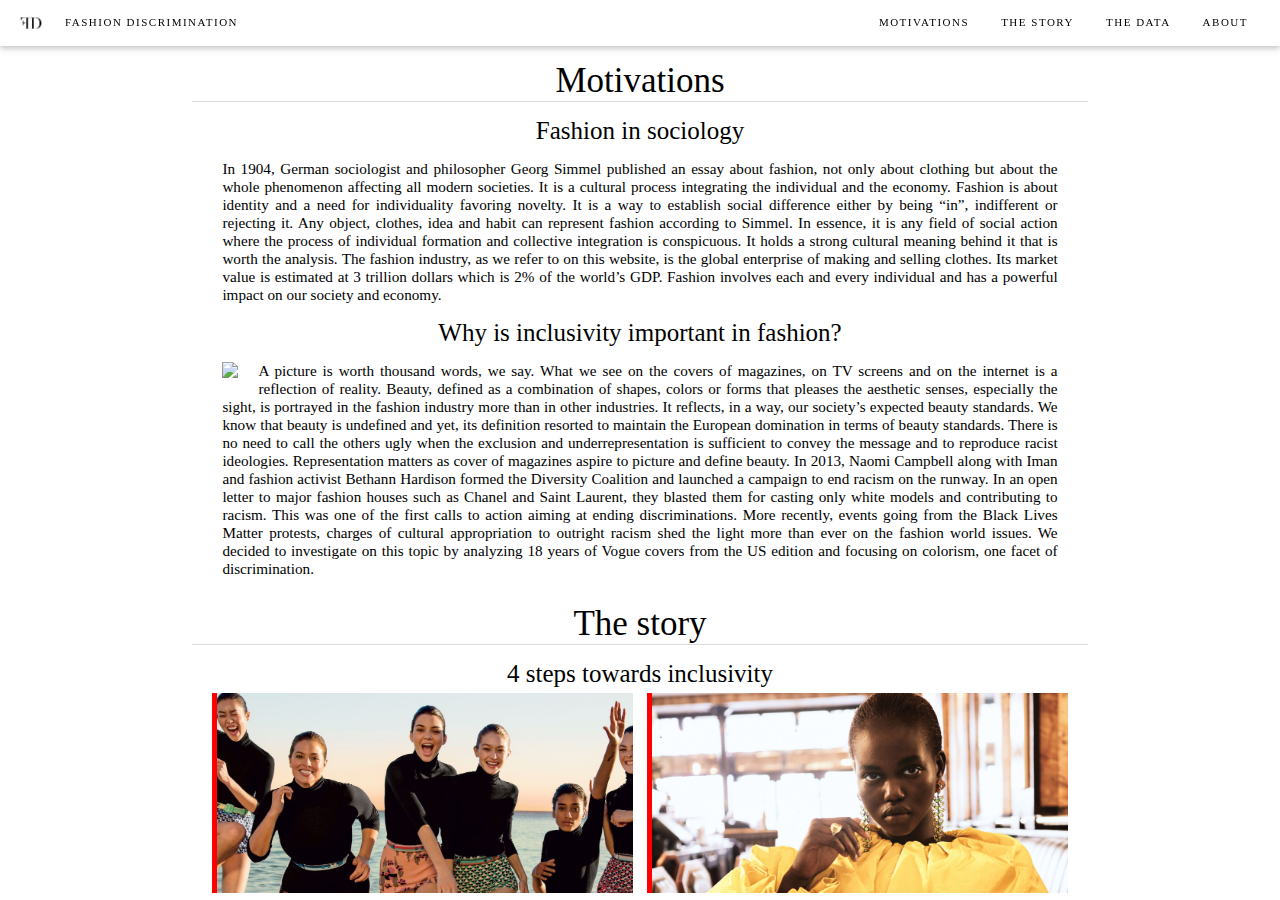
==== commit 3a21bd0b: "cosmetic change" ====
--- a/docs/index.html
+++ b/docs/index.html
@@ -85,10 +85,10 @@
 			<div id="ssdivth">Why is inclusivity important in fashion?</div>
 			
 			<div class='corps' style="min-height: 200px;">
-					<img style="max-height:200px ; width: auto; margin: 10 20 10 30;" align="left" src="asset/images/homepage/voguecover1.jpeg" >
+					<img style="max-height:200px ; width: auto; margin: 0 20 10 0;" align="left" src="asset/images/homepage/voguecover1.jpeg" >
 					</img>
-			
-			A picture is worth thousand words, we say. What we see on the covers of magazines, on TV screens and on the internet is a reflection of reality. Beauty, defined as a combination of shapes, colors or forms that pleases the aesthetic senses, especially the sight, is portrayed in the fashion industry more than in other industries. It reflects, in a way, our society’s expected beauty standards. We know that beauty is undefined and yet, its definition resorted to maintain the European domination in terms of beauty standards. There is no need to call the others ugly when the exclusion and underrepresentation is sufficient to convey the message and to reproduce racist ideologies. Representation matters as cover of magazines aspire to picture and define beauty. In 2013, Naomi Campbell along with Iman and fashion activist Bethann Hardison formed the Diversity Coalition and launched a campaign to end racism on the runway. In an open letter to major fashion houses such as Chanel and Saint Laurent, they blasted them for casting only white models and contributing to racism. This was one of the first calls to action aiming at ending discriminations. More recently, events going from the Black Lives Matter protests, charges of cultural appropriation to outright racism shed the light more than ever on the fashion world issues. We decided to investigate on this topic by analyzing 18 years of Vogue covers from the US edition and focusing on colorism, one facet of discrimination.</div>
+			<p>
+			A picture is worth thousand words, we say. What we see on the covers of magazines, on TV screens and on the internet is a reflection of reality. Beauty, defined as a combination of shapes, colors or forms that pleases the aesthetic senses, especially the sight, is portrayed in the fashion industry more than in other industries. It reflects, in a way, our society’s expected beauty standards. We know that beauty is undefined and yet, its definition resorted to maintain the European domination in terms of beauty standards. There is no need to call the others ugly when the exclusion and underrepresentation is sufficient to convey the message and to reproduce racist ideologies. Representation matters as cover of magazines aspire to picture and define beauty. In 2013, Naomi Campbell along with Iman and fashion activist Bethann Hardison formed the Diversity Coalition and launched a campaign to end racism on the runway. In an open letter to major fashion houses such as Chanel and Saint Laurent, they blasted them for casting only white models and contributing to racism. This was one of the first calls to action aiming at ending discriminations. More recently, events going from the Black Lives Matter protests, charges of cultural appropriation to outright racism shed the light more than ever on the fashion world issues. We decided to investigate on this topic by analyzing 18 years of Vogue covers from the US edition and focusing on colorism, one facet of discrimination.</p></div>
 
 		</div>
 		
@@ -164,7 +164,7 @@
 			<div class='corps' style="min-height: 200px;">
 				<img  style="max-height:200px ; width: auto; margin: 0 0 10 30;" align="right" src="asset/images/homepage/i1.png" />
 				</img>
-				<br /><br />
+				
 				The Vogue covers data is collected from the website The Pudding [1]. We were able to perform the faces detection and skin tone extractions thanks to their open-source data and scripts. The data obtained are the covers of the Vogue magazine from January 2000 to December 2018 on the Vogue Archive Website.
 				
 				<br>The covers are processed following those steps: the identification of model faces by facial detection using the OpenCV library The identification of the skin tone and the lightness values with k-means clustering. In the first article, skin colors are grouped using a k-means clustering algorithm with the average tone being the center of the cluster. In the third article, models’ birth countries are retrieved from Wikipedia with a scrapping algorithm using BS4.
--- a/docs/asset/css/style.css
+++ b/docs/asset/css/style.css
@@ -63,8 +63,7 @@
 		font-family:'Canela-Light';
 		text-align: center;
 		color: black; 
-		margin-bottom: 10px;
-		margin-top: 20px;
+		margin: auto;
 }
 
 
@@ -138,11 +137,19 @@
 	font-weight: 100;
 	color: black; 
 	text-align: justify; 
-	font-size: 0.8em;
+	font-size: 0.95em;
 	padding: 0 2em;
 }
 
-
+.corps2 {
+	font-family: 'GT Walsheim Pro';
+	font-weight: 100;
+	color: black; 
+	text-align: justify; 
+	font-size: 0.95em;
+	padding: 0 2em;
+	margin-top: 30px;
+}
 
 .quote {
 	font-size: 1.5em;
@@ -613,3 +620,58 @@
   transform:translateY(0px);
 }
 
+/* The Modal (background) */
+.modal {
+  display: none; /* Hidden by default */
+  position: fixed; /* Stay in place */
+  z-index: 1; /* Sit on top */
+  padding-top: 100px; /* Location of the box */
+  left: 0;
+  top: 0;
+  width: 100%; /* Full width */
+  height: 100%; /* Full height */
+  overflow: auto; /* Enable scroll if needed */
+  background-color: rgb(0,0,0); /* Fallback color */
+  background-color: rgba(0,0,0,0.4); /* Black w/ opacity */
+}
+
+
+/* Modal Content */
+.modal-content {
+  background-color: #fefefe;
+  margin: auto;
+  padding: 20px;
+  border: 1px solid #888;
+  width: 80%;
+}
+
+/* The Close Button */
+.close {
+  color: #aaaaaa;
+  float: right;
+  font-size: 28px;
+  font-weight: bold;
+}
+
+.close:hover,
+.close:focus {
+  color: #000;
+  text-decoration: none;
+  cursor: pointer;
+}
+
+
+.exemple2 {
+   width:200px;
+   clip-path:ellipse(50% 50%);
+}
+
+
+
+#conteneur {
+	display:flex;
+	flex-wrap: wrap;
+    justify-content: space-between;
+}
+
+
